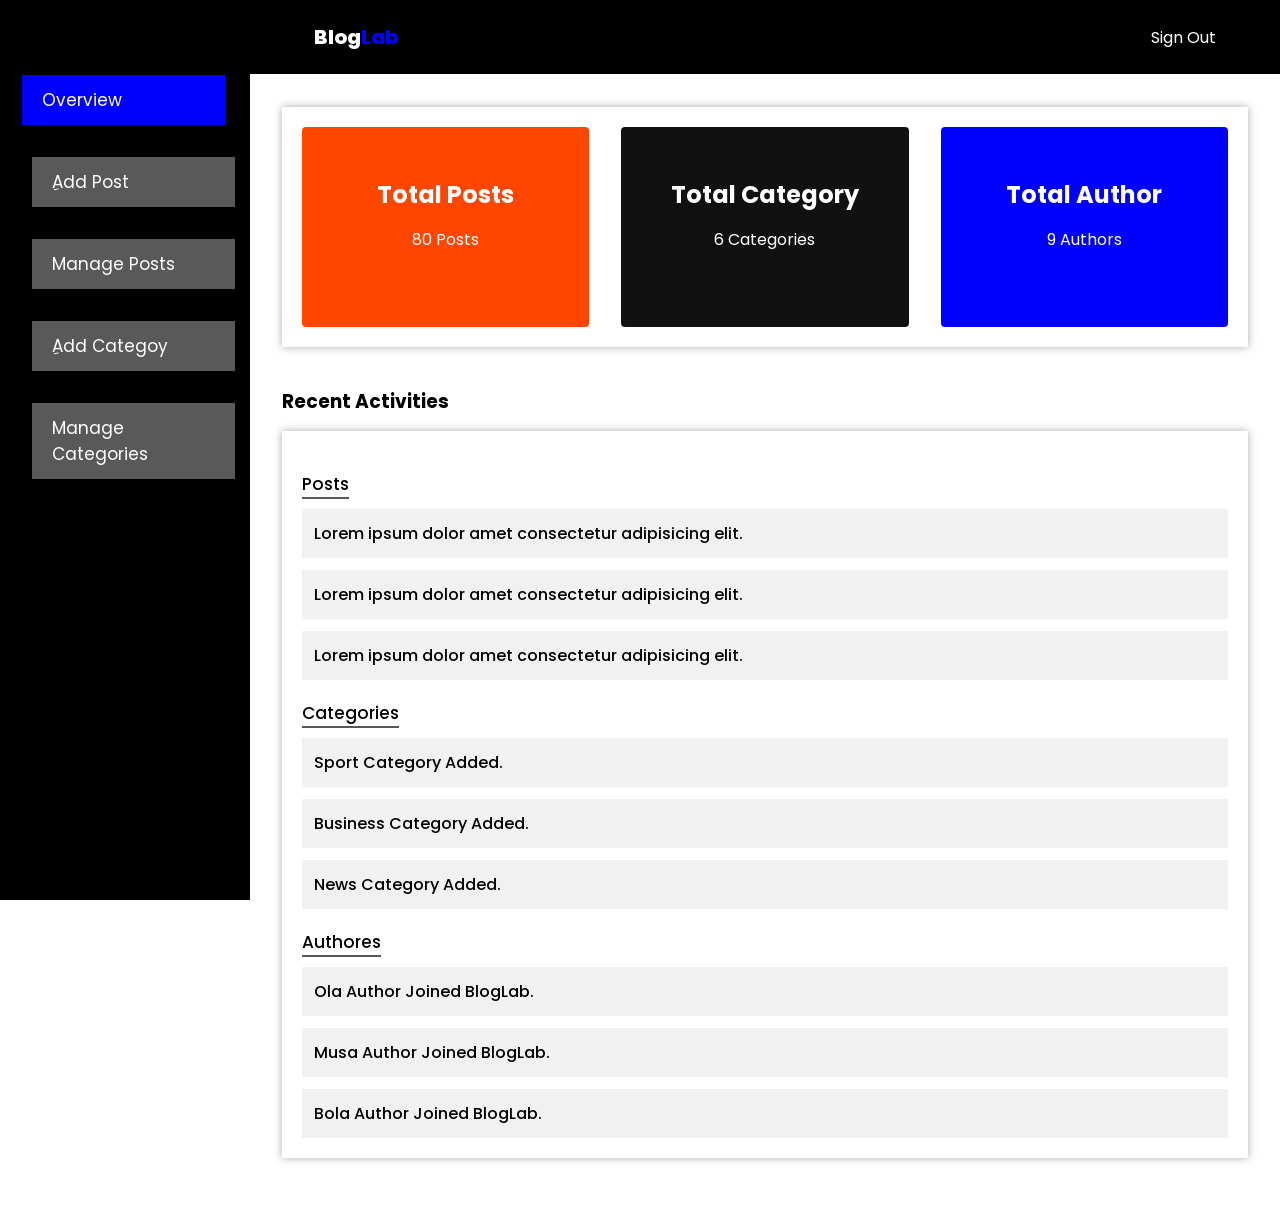
==== Dashboard/index.html @ aa32aeed "Dashboard Overview" ====
<!DOCTYPE html>
<html lang="en">
<head>
  <meta charset="UTF-8">
  <meta name="viewport" content="width=device-width, initial-scale=1.0">
  <title>Dashboard | Add Unlimited Post</title>
  <link rel="stylesheet" href="styles/index.css">

</head>
<body>
  <div class="header">
    <span class="logo">
      Blog<span>Lab</span>
    </span>

    <a href="login.html">Sign Out</a>
  </div>
  <div class="side-bar">
    <ul>
      <li class="active"><a href="">Overview</a></li>
      <li><a href="">ِAdd Post</a></li>
      <li><a href="">Manage Posts</a></li>
      <li><a href="">ِAdd Categoy</a></li>
      <li><a href="">Manage Categories</a></li>
    </ul>
  </div>
  <section>
    <div class="overview_container">
      <div class="box total_post">
        <h2>Total Posts</h2>
        <p>80 Posts</p>
      </div>
      <div class="box total_category">
        <h2>Total Category</h2>
        <p>6 Categories</p>
      </div>
      <div class="box total_author">
        <h2>Total Author</h2>
        <p>9 Authors</p>
      </div>
    </div>
    <h3 class="activity-heading">Recent Activities</h3>
    <div class="recent_activity">
      <span class="title">Posts</span>
      <ul class="post-activity">
        <li>Lorem ipsum dolor amet consectetur adipisicing elit.</li>
        <li>Lorem ipsum dolor amet consectetur adipisicing elit.</li>
        <li>Lorem ipsum dolor amet consectetur adipisicing elit.</li>
      </ul>

      <span class="title">Categories</span>
      <ul class="category-activity">
        <li>Sport Category Added.</li>
        <li>Business Category Added.</li>
        <li>News Category Added.</li>
      </ul>


      <span class="title">Authores</span>
      <ul class="author-activity">
        <li>Ola Author Joined BlogLab.</li>
        <li>Musa Author Joined BlogLab.</li>
        <li>Bola Author Joined BlogLab.</li>
      </ul>
    </div>
  </section>

  <script src="src/index.js"></script>
</body>
</html>
---- Dashboard/styles/index.css ----
@import url('https://fonts.googleapis.com/css2?family=Poppins:ital,wght@0,100;0,200;0,300;0,400;0,500;0,600;0,700;0,800;0,900;1,100;1,200;1,300;1,400;1,500;1,600;1,700;1,800;1,900&display=swap');
*{
  padding: 0;
  margin: 0;
  box-sizing: border-box;
  font-family: 'Poppins', sans-serif;
  list-style: none;
}
.logo{
  font-weight: 800;
  font-size: 20px;
  color: white;
  span{
    color: blue;
  }
}
body{
  position: relative;
}
.header{
  background-color: black;
  padding: 22px 5%;
  display: flex;
  justify-content: space-between;
  align-items: center;
  position: fixed;
  top: 0;
  left: 250px;
  right: 0;
}
.header a{
  color: white;
  text-decoration: none;
  font-size: 16px;
}
.side-bar{
  width: 250px;
  background-color: black;
  position: fixed;
  left: 0;
  top: 0;
  bottom: 0;
  padding-top: 75px;
  padding-inline: 32px 15px;
}
.side-bar ul{
  display: flex;
  flex-direction: column;
  gap: 32px;
}
.side-bar li{
  padding: 12px 20px;
  background-color: rgba(176, 176, 176, 0.507);
  cursor: pointer;
  transition: 0.4s;

  a{
    color: white;
    font-size: 17px;
    text-decoration: none;
  }
}
.side-bar li:hover{
  background-color: blue;
  transform: translateX(-10px);
}
.side-bar li.active{
  transform: translateX(-10px);
    background-color: blue;
}
section{
  position: absolute;
  top: 75px;
  left: 250px;
  right: 0;
  z-index: -1;
  padding: 32px;
}
.overview_container{
  display: flex;
  gap: 32px;
  box-shadow: 0 0 8px rgba(128, 128, 128, 0.66);
  padding: 20px;
}
.overview_container .box{
  flex: 1;
  height: 200px;
  text-align: center;
  padding-top: 50px;
  border-radius: 4px;
  color: white;

  p{
    margin-top: 15px;
  }
}
.total_post{
  background-color: orangered;
}
.total_category{
  background-color: rgba(0, 0, 0, 0.932);
}
.total_author{
  background-color: blue;
}
.activity-heading{
  margin-top: 40px;
}
.recent_activity{
  box-shadow: 0 0 8px rgba(128, 128, 128, 0.66);
  padding: 20px;
  /* padding-top: 0; */
  margin-block: 15px;
}
.recent_activity .title{
  font-size: 17px;
  font-weight: 500;
  display: block;
  border-bottom: 2px solid rgb(87, 87, 87);
  width: fit-content;
  margin-top: 20px;
  margin-bottom: 10px;
}
.recent_activity ul {
  display: flex;
  flex-direction: column;
  gap: 12px;
  margin-top: 10px;
}
.recent_activity li{
  padding: 12px;
  background-color: rgba(128, 128, 128, 0.113);
  font-weight: 500;
  transition: 0.4s;
  cursor: pointer;
}
.recent_activity li:hover{
  transform: translateY(-4px)
}
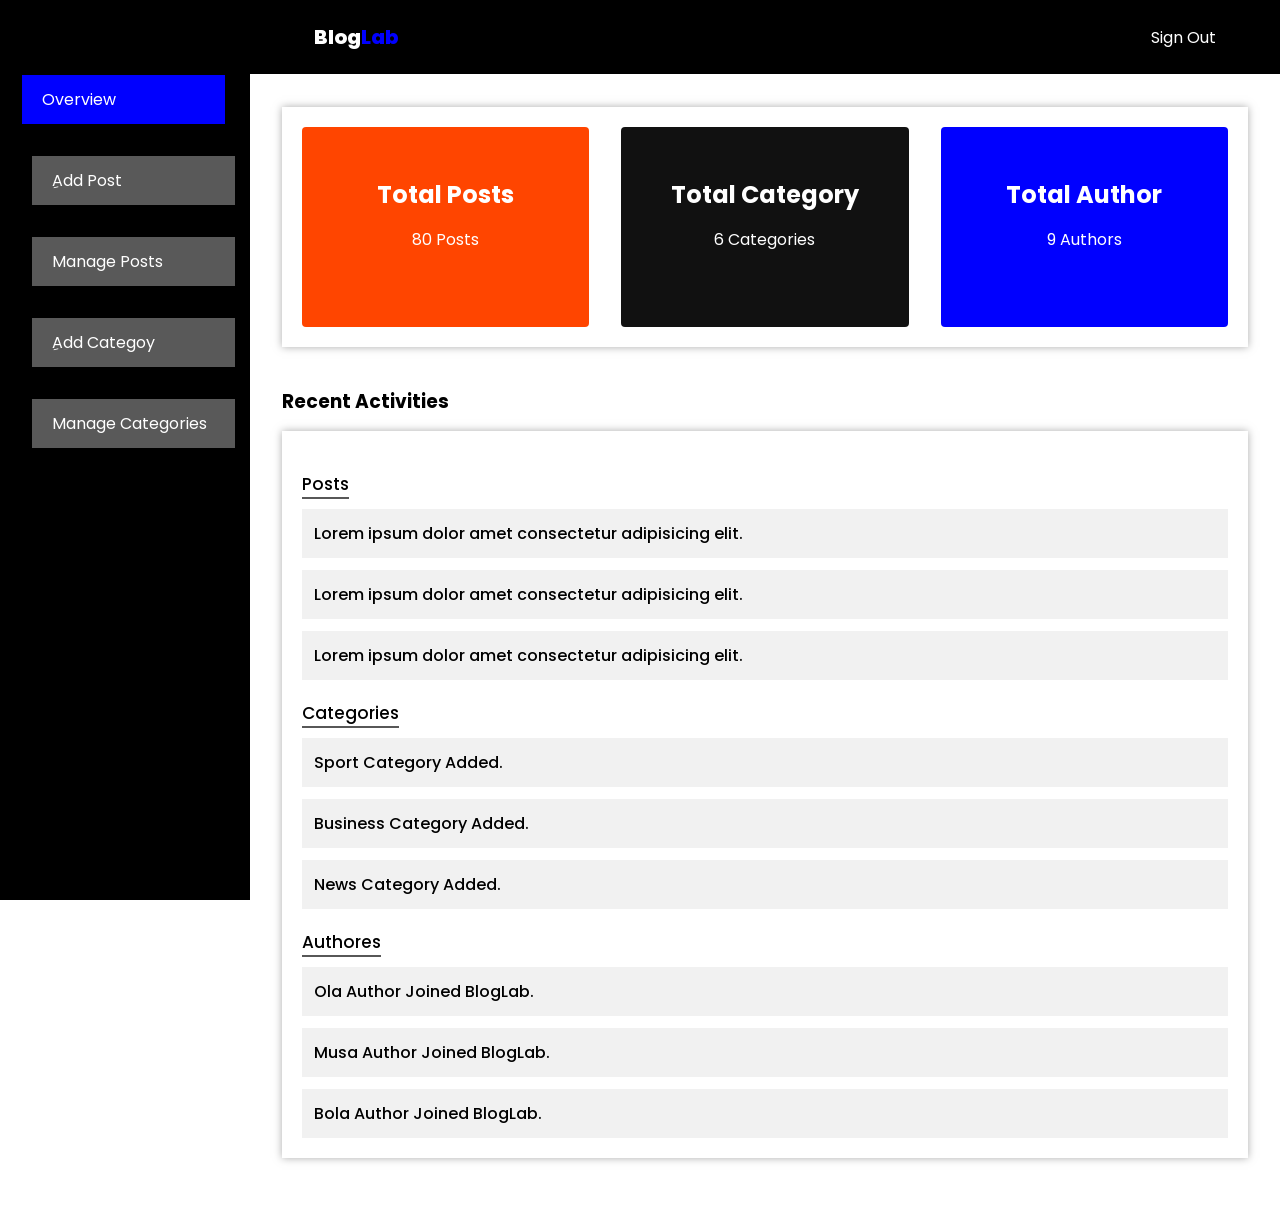
==== commit 1d6b0fc7: "Putting Side/header Bar to other page" ====
--- a/Dashboard/index.html
+++ b/Dashboard/index.html
@@ -17,11 +17,11 @@
   </div>
   <div class="side-bar">
     <ul>
-      <li class="active"><a href="">Overview</a></li>
-      <li><a href="">ِAdd Post</a></li>
-      <li><a href="">Manage Posts</a></li>
-      <li><a href="">ِAdd Categoy</a></li>
-      <li><a href="">Manage Categories</a></li>
+      <a href="index.html"><li class="active">Overview</li></a>
+      <a href="add_post.html"><li>ِAdd Post</li></a>
+      <a href="manage_post.html"><li>Manage Posts</li></a>
+      <a href="add_category.html"><li>ِAdd Categoy</li></a>
+      <a href="manage_category.html"><li>Manage Categories</li></a>
     </ul>
   </div>
   <section>
--- a/Dashboard/styles/index.css
+++ b/Dashboard/styles/index.css
@@ -48,6 +48,10 @@
   flex-direction: column;
   gap: 32px;
 }
+.side-bar a{
+  text-decoration: none;
+  color: white;
+}
 .side-bar li{
   padding: 12px 20px;
   background-color: rgba(176, 176, 176, 0.507);
@@ -60,9 +64,14 @@
     text-decoration: none;
   }
 }
-.side-bar li:hover{
-  background-color: blue;
-  transform: translateX(-10px);
+.side-bar a:hover{
+  li{
+    background-color: blue;
+    transform: translateX(-10px);
+  }
+  a{
+    color: white;
+  }
 }
 .side-bar li.active{
   transform: translateX(-10px);
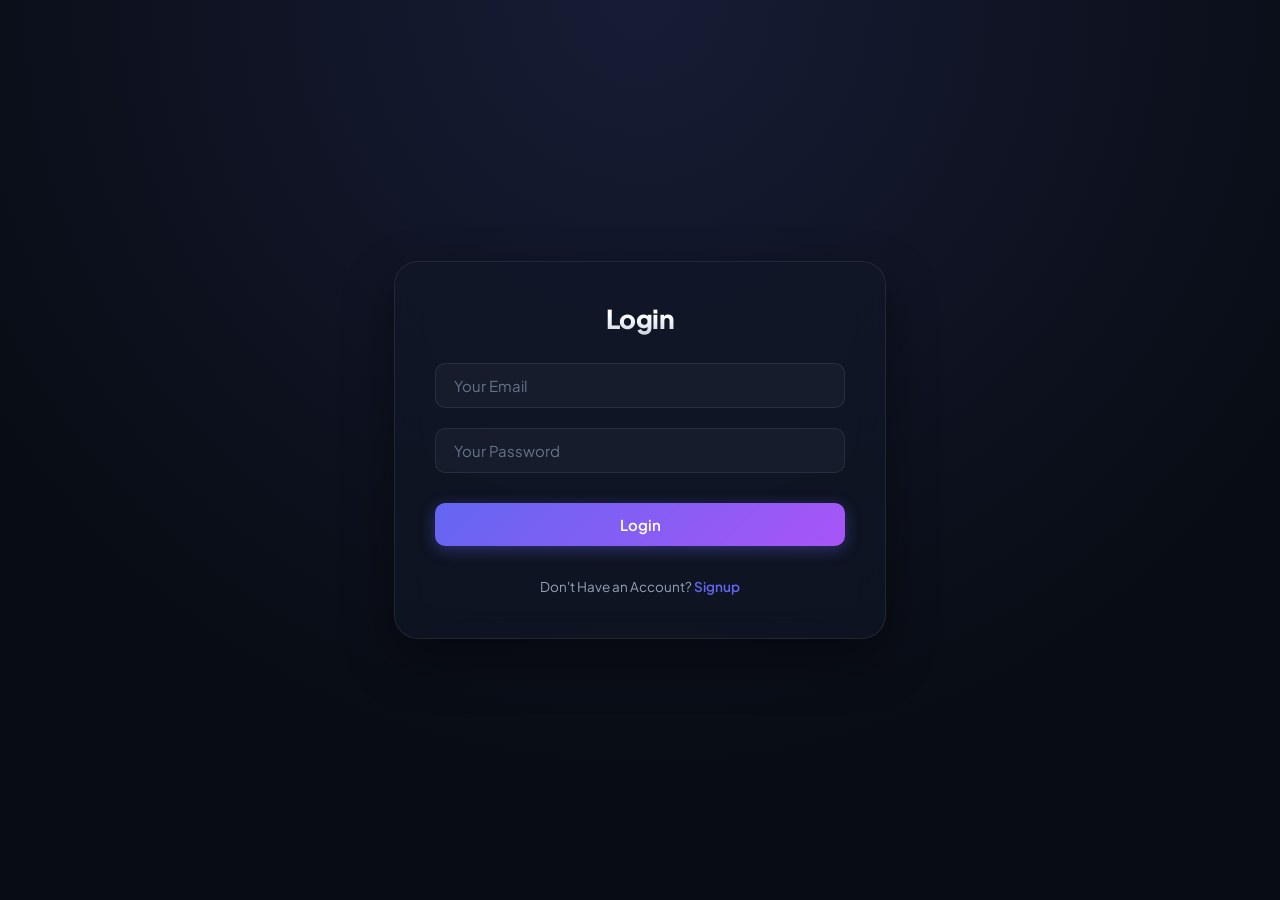
==== commit 3d85f022: "new" ====
--- a/Dashboard/index.html
+++ b/Dashboard/index.html
@@ -9,6 +9,7 @@
 </head>
 <body>
   <div class="header">
+    <button class="show-side-bar">Show/Hide Bar</button>
     <span class="logo">
       Blog<span>Lab</span>
     </span>
@@ -65,6 +66,7 @@
     </div>
   </section>
 
+  <script src="../src/db.js"></script>
   <script src="src/index.js"></script>
 </body>
 </html>
--- a/Dashboard/styles/index.css
+++ b/Dashboard/styles/index.css
@@ -1,148 +1,438 @@
-@import url('https://fonts.googleapis.com/css2?family=Poppins:ital,wght@0,100;0,200;0,300;0,400;0,500;0,600;0,700;0,800;0,900;1,100;1,200;1,300;1,400;1,500;1,600;1,700;1,800;1,900&display=swap');
-*{
+@import url('https://fonts.googleapis.com/css2?family=Plus+Jakarta+Sans:wght@300;400;500;600;700;800&display=swap');
+
+:root {
+  --bg-color: #080c14;
+  --bg-gradient: radial-gradient(circle at 50% 0%, #171c35 0%, #080c14 70%);
+  --sidebar-bg: #0b0f19;
+  --header-bg: rgba(11, 15, 25, 0.8);
+  --panel-bg: rgba(17, 24, 39, 0.6);
+  --panel-border: rgba(255, 255, 255, 0.08);
+  --panel-border-hover: rgba(255, 255, 255, 0.16);
+  
+  --text-primary: #f8fafc;
+  --text-secondary: #94a3b8;
+  --text-muted: #64748b;
+  
+  --accent-color: #3b82f6;
+  --accent-gradient: linear-gradient(135deg, #3b82f6 0%, #8b5cf6 100%);
+  --accent-glow: rgba(59, 130, 246, 0.25);
+  
+  --transition-smooth: all 0.3s cubic-bezier(0.4, 0, 0.2, 1);
+}
+
+* {
   padding: 0;
   margin: 0;
   box-sizing: border-box;
-  font-family: 'Poppins', sans-serif;
+  font-family: 'Plus Jakarta Sans', sans-serif;
   list-style: none;
 }
-.logo{
+
+body {
+  background-color: var(--bg-color);
+  background-image: var(--bg-gradient);
+  color: var(--text-primary);
+  min-height: 100vh;
+  position: relative;
+  overflow-x: hidden;
+}
+
+.logo {
   font-weight: 800;
-  font-size: 20px;
-  color: white;
-  span{
-    color: blue;
-  }
-}
-body{
-  position: relative;
-}
-.header{
-  background-color: black;
-  padding: 22px 5%;
+  font-size: 22px;
+  letter-spacing: -0.5px;
+  color: var(--text-primary);
+}
+
+.logo span {
+  background: var(--accent-gradient);
+  -webkit-background-clip: text;
+  -webkit-text-fill-color: transparent;
+}
+
+/* ================= HEADER ================== */
+.header {
+  background-color: var(--header-bg);
+  backdrop-filter: blur(16px);
+  -webkit-backdrop-filter: blur(16px);
+  border-bottom: 1px solid var(--panel-border);
+  padding: 16px 40px;
   display: flex;
   justify-content: space-between;
   align-items: center;
   position: fixed;
   top: 0;
-  left: 250px;
+  left: 260px;
   right: 0;
-}
-.header a{
-  color: white;
+  z-index: 900;
+  transition: var(--transition-smooth);
+}
+
+.header a {
+  color: var(--text-secondary);
   text-decoration: none;
-  font-size: 16px;
-}
-.side-bar{
-  width: 250px;
-  background-color: black;
+  font-size: 14px;
+  font-weight: 600;
+  padding: 8px 16px;
+  border-radius: 8px;
+  border: 1px solid var(--panel-border);
+  background: rgba(255, 255, 255, 0.03);
+  transition: var(--transition-smooth);
+}
+
+.header a:hover {
+  color: var(--text-primary);
+  background: rgba(255, 255, 255, 0.08);
+  border-color: var(--panel-border-hover);
+}
+
+/* ================= SIDEBAR ================== */
+.side-bar {
+  width: 260px;
+  background-color: var(--sidebar-bg);
+  border-right: 1px solid var(--panel-border);
   position: fixed;
   left: 0;
   top: 0;
   bottom: 0;
-  padding-top: 75px;
-  padding-inline: 32px 15px;
-}
-.side-bar ul{
+  padding-top: 24px;
+  padding-inline: 20px;
+  transition: var(--transition-smooth);
+  z-index: 1000;
+}
+
+/* Logo placement in sidebar top when sidebar is visible */
+.side-bar::before {
+  content: 'DASHBOARD';
+  display: block;
+  font-size: 11px;
+  font-weight: 800;
+  color: var(--text-muted);
+  letter-spacing: 2px;
+  margin-bottom: 30px;
+  padding-left: 12px;
+}
+
+.side-bar ul {
   display: flex;
   flex-direction: column;
-  gap: 32px;
-}
-.side-bar a{
+  gap: 8px;
+}
+
+.side-bar a {
   text-decoration: none;
+  color: inherit;
+}
+
+.side-bar li {
+  padding: 12px 16px;
+  background-color: transparent;
+  color: var(--text-secondary);
+  cursor: pointer;
+  border-radius: 10px;
+  font-size: 15px;
+  font-weight: 500;
+  transition: var(--transition-smooth);
+  border: 1px solid transparent;
+}
+
+.side-bar a:hover li {
+  background-color: rgba(255, 255, 255, 0.03);
+  color: var(--text-primary);
+  transform: translateX(4px);
+  border-color: rgba(255, 255, 255, 0.05);
+}
+
+.side-bar li.active {
+  background: var(--accent-gradient);
   color: white;
-}
-.side-bar li{
-  padding: 12px 20px;
-  background-color: rgba(176, 176, 176, 0.507);
-  cursor: pointer;
-  transition: 0.4s;
-
-  a{
-    color: white;
-    font-size: 17px;
-    text-decoration: none;
-  }
-}
-.side-bar a:hover{
-  li{
-    background-color: blue;
-    transform: translateX(-10px);
-  }
-  a{
-    color: white;
-  }
-}
-.side-bar li.active{
-  transform: translateX(-10px);
-    background-color: blue;
-}
-section{
+  font-weight: 600;
+  box-shadow: 0 4px 15px var(--accent-glow);
+}
+
+.side-bar a:hover li.active {
+  transform: none;
+}
+
+/* ================= CONTENT CONTAINER ================== */
+section {
   position: absolute;
   top: 75px;
-  left: 250px;
+  left: 260px;
   right: 0;
-  z-index: -1;
-  padding: 32px;
-}
-.overview_container{
-  display: flex;
-  gap: 32px;
-  box-shadow: 0 0 8px rgba(128, 128, 128, 0.66);
-  padding: 20px;
-}
-.overview_container .box{
+  padding: 40px;
+  transition: var(--transition-smooth);
+}
+
+/* Overview Box Container */
+.overview_container {
+  display: flex;
+  gap: 24px;
+  margin-bottom: 40px;
+}
+
+.overview_container .box {
   flex: 1;
-  height: 200px;
-  text-align: center;
-  padding-top: 50px;
-  border-radius: 4px;
+  height: 140px;
+  padding: 24px;
+  border-radius: 16px;
   color: white;
-
-  p{
-    margin-top: 15px;
-  }
-}
-.total_post{
-  background-color: orangered;
-}
-.total_category{
-  background-color: rgba(0, 0, 0, 0.932);
-}
-.total_author{
-  background-color: blue;
-}
-.activity-heading{
-  margin-top: 40px;
-}
-.recent_activity{
-  box-shadow: 0 0 8px rgba(128, 128, 128, 0.66);
-  padding: 20px;
-  /* padding-top: 0; */
-  margin-block: 15px;
-}
-.recent_activity .title{
-  font-size: 17px;
+  display: flex;
+  flex-direction: column;
+  justify-content: space-between;
+  position: relative;
+  overflow: hidden;
+  box-shadow: 0 10px 20px rgba(0, 0, 0, 0.15);
+  border: 1px solid rgba(255, 255, 255, 0.05);
+  transition: var(--transition-smooth);
+}
+
+.overview_container .box:hover {
+  transform: translateY(-4px);
+  box-shadow: 0 12px 24px rgba(0, 0, 0, 0.25);
+}
+
+.overview_container .box h2 {
+  font-size: 14px;
+  font-weight: 600;
+  text-transform: uppercase;
+  letter-spacing: 1px;
+  color: rgba(255, 255, 255, 0.85);
+}
+
+.overview_container .box p {
+  font-size: 28px;
+  font-weight: 800;
+  color: white;
+  margin-top: 8px;
+}
+
+/* Glowing backgrounds for statistics widgets */
+.total_post {
+  background: linear-gradient(135deg, #f97316 0%, #ea580c 100%);
+  box-shadow: 0 10px 20px rgba(234, 88, 12, 0.25);
+}
+
+.total_category {
+  background: linear-gradient(135deg, #ec4899 0%, #d946ef 100%);
+  box-shadow: 0 10px 20px rgba(217, 70, 239, 0.25);
+}
+
+.total_author {
+  background: linear-gradient(135deg, #3b82f6 0%, #1d4ed8 100%);
+  box-shadow: 0 10px 20px rgba(29, 78, 216, 0.25);
+}
+
+/* Activity Section */
+.activity-heading {
+  font-size: 20px;
+  font-weight: 700;
+  margin-bottom: 20px;
+  letter-spacing: -0.3px;
+}
+
+.recent_activity {
+  background: var(--panel-bg);
+  border: 1px solid var(--panel-border);
+  border-radius: 18px;
+  padding: 30px;
+  backdrop-filter: blur(12px);
+  -webkit-backdrop-filter: blur(12px);
+  box-shadow: 0 10px 30px rgba(0, 0, 0, 0.2);
+}
+
+.recent_activity .title {
+  font-size: 14px;
+  font-weight: 700;
+  text-transform: uppercase;
+  letter-spacing: 1px;
+  color: var(--text-muted);
+  display: block;
+  border-bottom: 1px solid var(--panel-border);
+  padding-bottom: 8px;
+  margin-top: 24px;
+  margin-bottom: 12px;
+}
+
+.recent_activity .title:first-of-type {
+  margin-top: 0;
+}
+
+.recent_activity ul {
+  display: flex;
+  flex-direction: column;
+  gap: 8px;
+  margin-bottom: 16px;
+}
+
+.recent_activity li {
+  padding: 14px 20px;
+  background-color: rgba(255, 255, 255, 0.02);
+  border: 1px solid var(--panel-border);
+  border-radius: 10px;
+  font-size: 14px;
   font-weight: 500;
-  display: block;
-  border-bottom: 2px solid rgb(87, 87, 87);
-  width: fit-content;
-  margin-top: 20px;
-  margin-bottom: 10px;
-}
-.recent_activity ul {
+  color: var(--text-secondary);
+  transition: var(--transition-smooth);
+  cursor: pointer;
+}
+
+.recent_activity li:hover {
+  transform: translateX(4px);
+  background-color: rgba(255, 255, 255, 0.04);
+  border-color: var(--panel-border-hover);
+  color: var(--text-primary);
+}
+
+/* Show / Hide Sidebar Toggle button */
+.show-side-bar {
+  padding: 10px 16px;
+  background: var(--accent-gradient);
+  color: white;
+  border: none;
+  font-weight: 600;
+  border-radius: 8px;
+  cursor: pointer;
+  display: none;
+  box-shadow: 0 4px 12px var(--accent-glow);
+  font-size: 13px;
+  transition: var(--transition-smooth);
+}
+
+.show-side-bar:hover {
+  filter: brightness(1.1);
+  transform: translateY(-1px);
+}
+
+/* ================= ADD CATEGORY PAGE ADDITIONS ================== */
+.add-category-container {
+  padding: 0px;
+}
+
+.add-category-container h2 {
+  font-size: 24px;
+  font-weight: 700;
+  margin-bottom: 24px;
+  letter-spacing: -0.3px;
+}
+
+form {
+  max-width: 600px;
+  background: var(--panel-bg);
+  border: 1px solid var(--panel-border);
+  padding: 30px;
+  border-radius: 16px;
+  backdrop-filter: blur(12px);
+  -webkit-backdrop-filter: blur(12px);
+  box-shadow: 0 10px 30px rgba(0, 0, 0, 0.2);
+}
+
+.form-group {
+  margin-bottom: 20px;
   display: flex;
   flex-direction: column;
-  gap: 12px;
-  margin-top: 10px;
-}
-.recent_activity li{
+}
+
+label {
+  margin-bottom: 8px;
+  font-weight: 600;
+  font-size: 13.5px;
+  color: var(--text-secondary);
+}
+
+input, textarea, select {
+  padding: 12px 16px;
+  background-color: rgba(255, 255, 255, 0.03);
+  color: var(--text-primary);
+  border: 1px solid var(--panel-border);
+  border-radius: 8px;
+  outline: none;
+  font-size: 14px;
+  transition: var(--transition-smooth);
+}
+
+input::placeholder, textarea::placeholder {
+  color: var(--text-muted);
+}
+
+input:focus, textarea:focus, select:focus {
+  border-color: var(--accent-color);
+  box-shadow: 0 0 0 3px var(--accent-glow);
+  background-color: rgba(255, 255, 255, 0.05);
+}
+
+textarea {
+  resize: vertical;
+  min-height: 120px;
+}
+
+button[type="submit"] {
+  background: var(--accent-gradient);
+  color: white;
+  font-weight: 600;
+  font-size: 15px;
   padding: 12px;
-  background-color: rgba(128, 128, 128, 0.113);
-  font-weight: 500;
-  transition: 0.4s;
+  border: none;
+  width: 100%;
+  border-radius: 8px;
   cursor: pointer;
-}
-.recent_activity li:hover{
-  transform: translateY(-4px)
-}
+  transition: var(--transition-smooth);
+  box-shadow: 0 4px 15px var(--accent-glow);
+}
+
+button[type="submit"]:hover {
+  filter: brightness(1.1);
+  transform: translateY(-1px);
+  box-shadow: 0 6px 18px var(--accent-glow);
+}
+
+/* ================= RESPONSIVENESS ================== */
+@media (max-width: 1000px) {
+  .logo {
+    display: none;
+  }
+  .overview_container {
+    display: grid;
+    grid-template-columns: repeat(2, 1fr);
+    gap: 20px;
+  }
+  .overview_container .box {
+    width: 100%;
+  }
+  .header {
+    left: 0;
+    padding: 16px 24px;
+  }
+  .side-bar {
+    left: -260px;
+    z-index: 1000;
+    padding-top: 90px;
+  }
+  
+  /* Class toggled by javascript to open sidebar */
+  .side-bar.active {
+    left: 0;
+    box-shadow: 10px 0 30px rgba(0, 0, 0, 0.6);
+  }
+  
+  section {
+    left: 0px;
+    right: 0;
+    padding: 30px 24px;
+  }
+  .show-side-bar {
+    display: block;
+  }
+}
+
+@media (max-width: 600px) {
+  .overview_container {
+    grid-template-columns: 1fr;
+  }
+  section {
+    padding: 24px 16px;
+  }
+  .recent_activity {
+    padding: 20px;
+  }
+}
